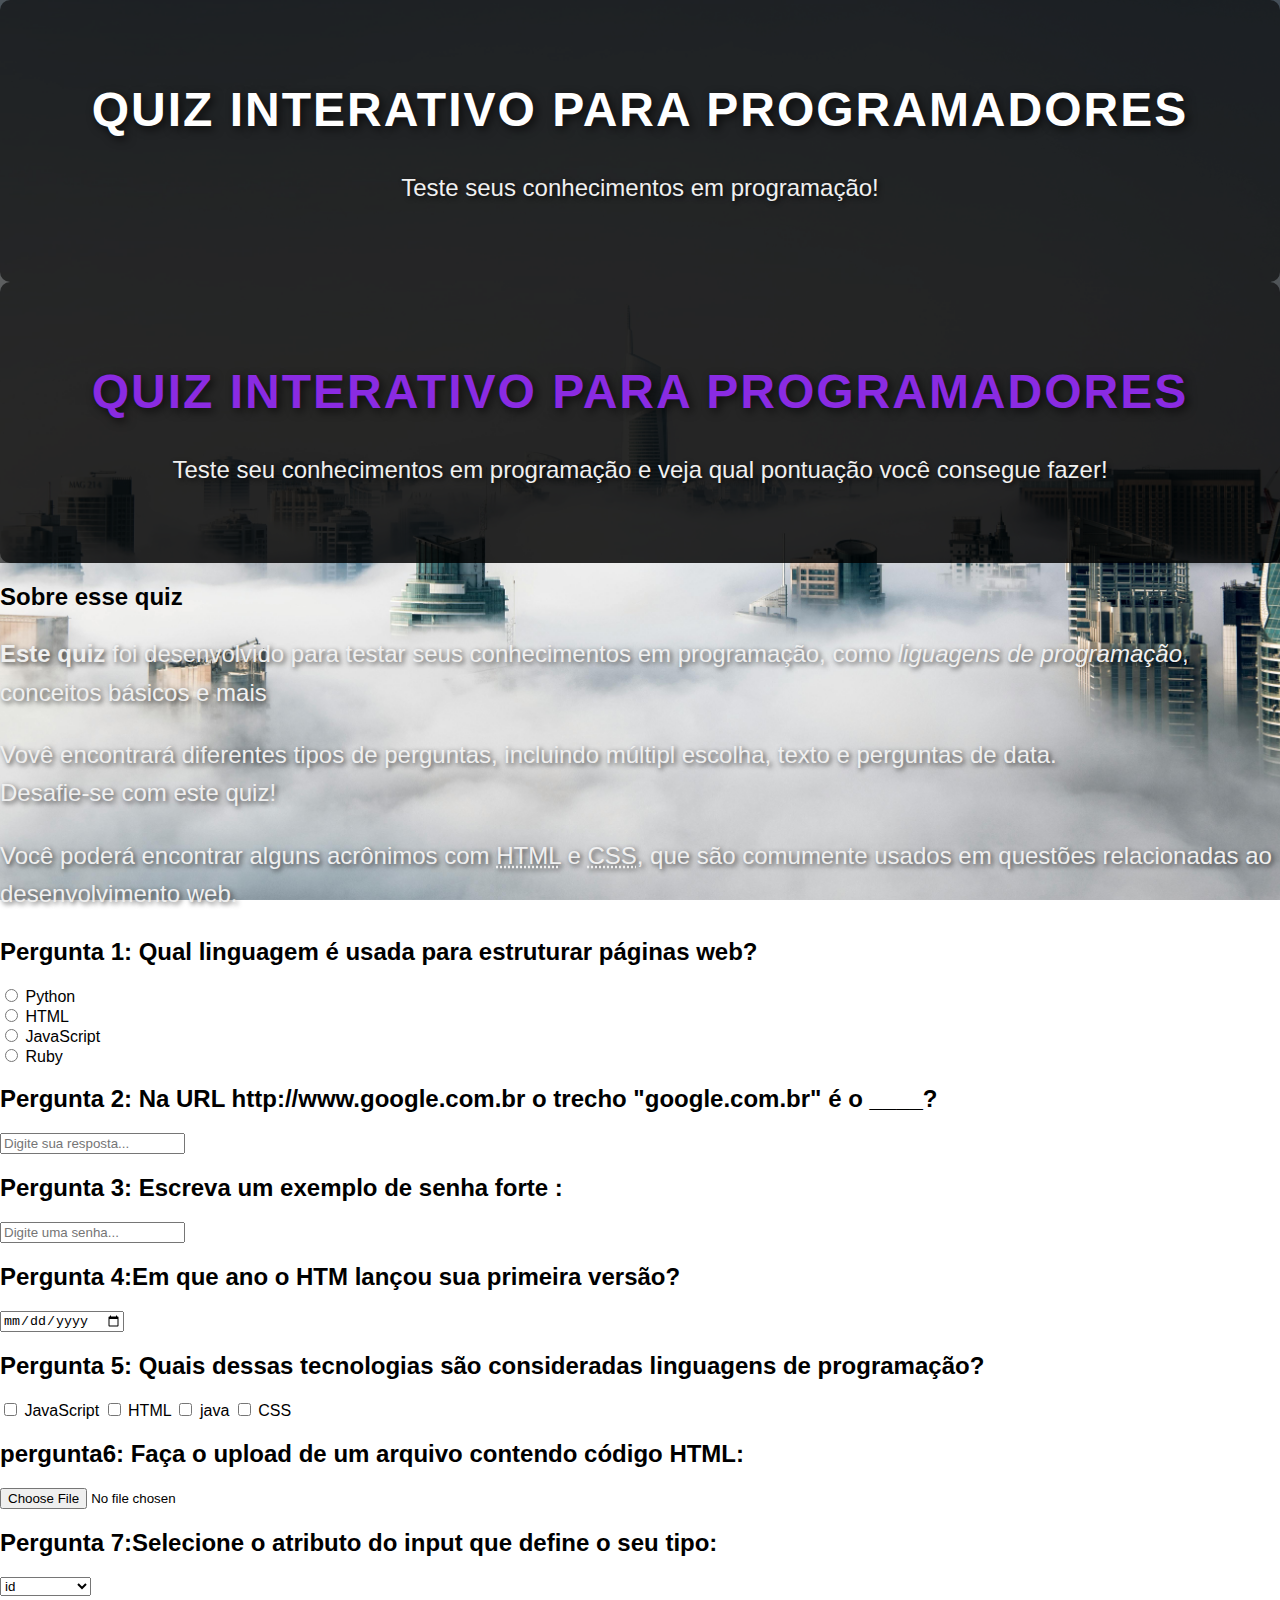
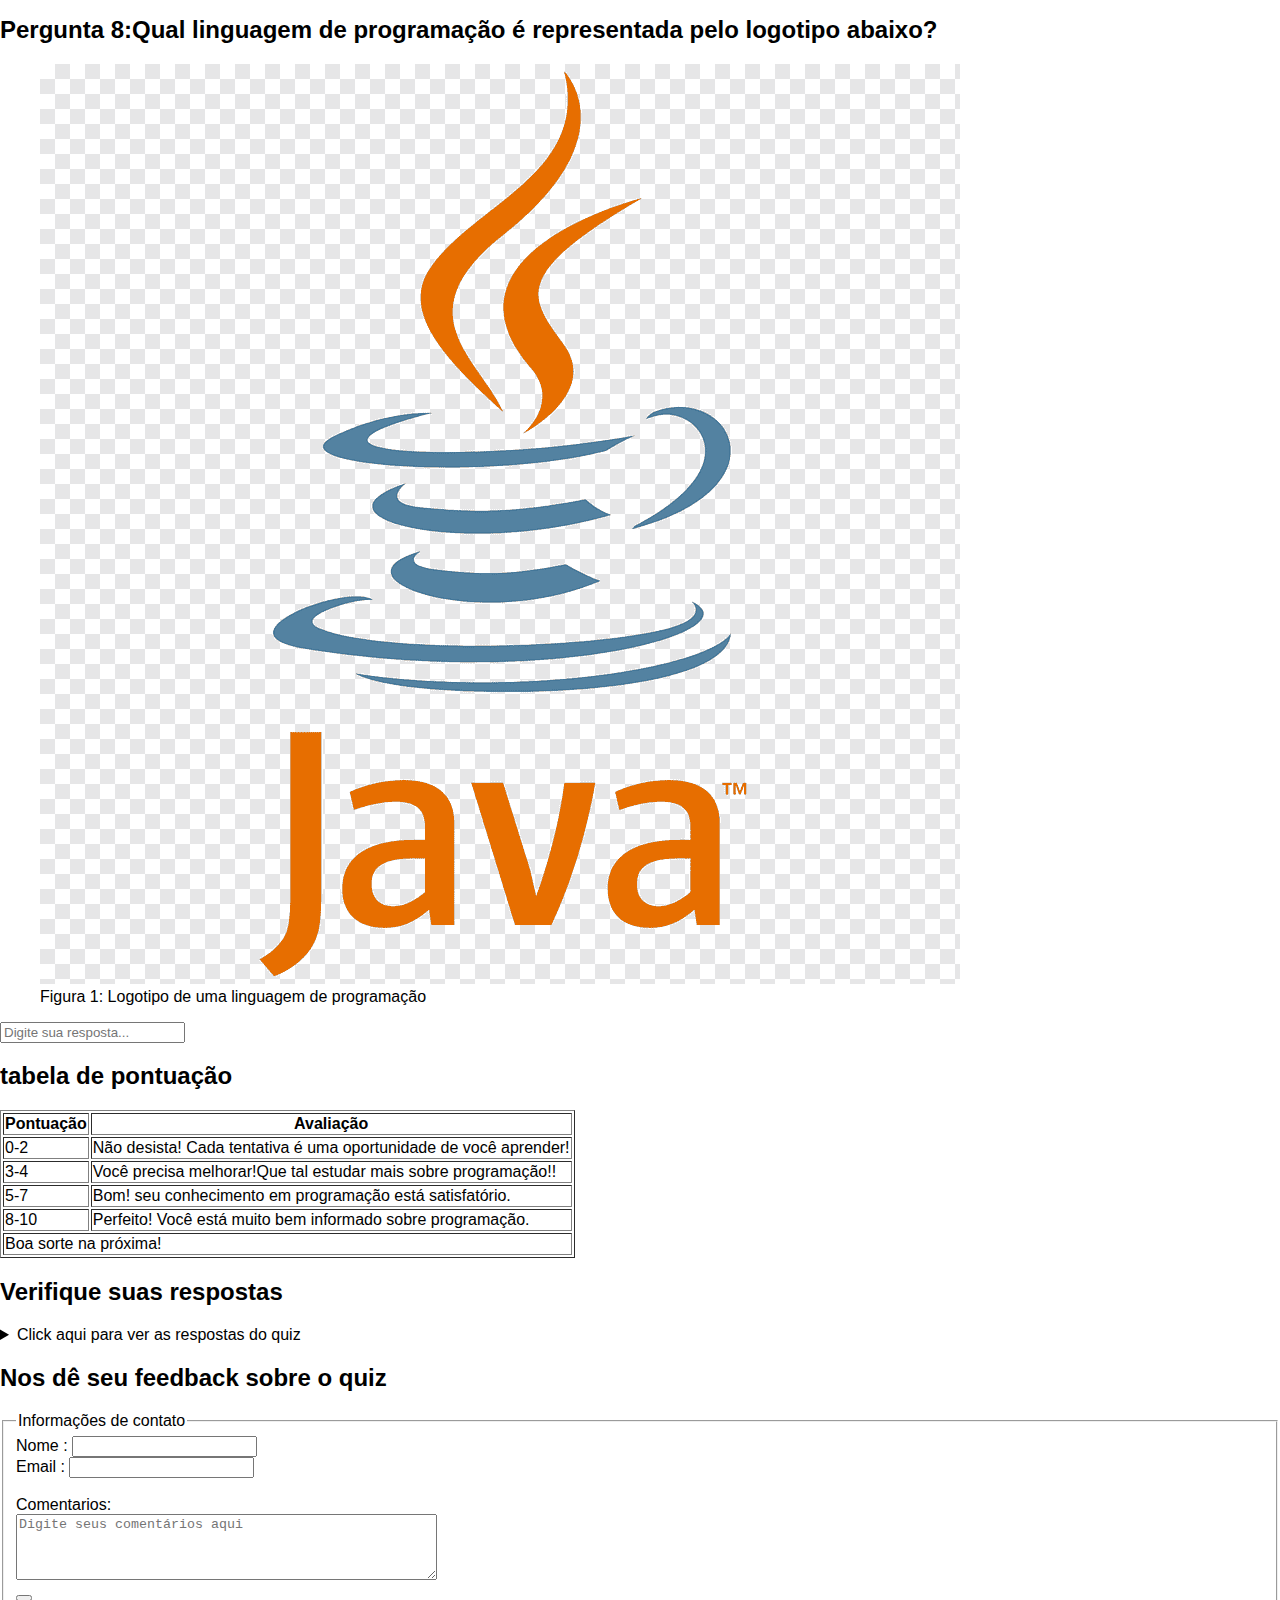
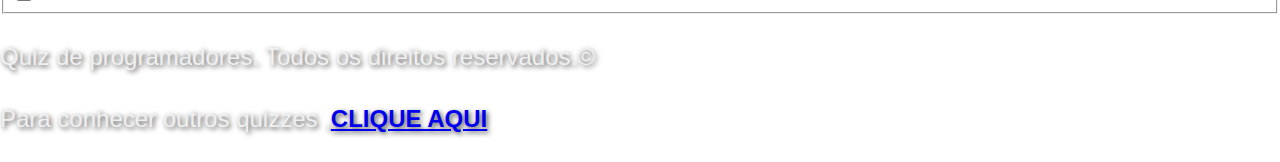
==== index.html @ 6f8b2aaf "index" ====
<!DOCTYPE html>

<html>
  <head>
    <title>Quiz para programadores</title>
    <link rel="stylesheet" href="styles.css" />
    <meta
      name="descripition"
      content="Um quiz para testar seus conhecimentos"
    />
    <style>
        /* Estilos gerais */
        body {
          margin: 0;
          font-family: Arial, sans-serif;
          height: 100%; /* Faz com que o corpo ocupe toda a altura da página */
          background-image: url('/assets/foto1.jpg');
          background-size: cover; /* Faz com que a imagem cubra toda a área do corpo */
          background-position: center; /* Centraliza a imagem no fundo */
          background-attachment: fixed; /* Mantém a imagem fixa ao rolar a página */
        }
      
        /* Estilo para o header */
        header {
          text-align: center;
          padding: 50px;
          position: relative;
        }
      
        /* Fundo semi-transparente sobre a imagem */
        header::before {
          content: '';
          position: absolute;
          top: 0;
          left: 0;
          right: 0;
          bottom: 0;
          background-color: rgba(0, 0, 0, 0.6); /* Aumenta a opacidade para deixar o fundo mais escuro */
          z-index: -1; /* Coloca o fundo abaixo do texto */
        }
      
        /* Estilo para o título (h1) */
        h1 {
          color: white; /* Cor do título */
          font-size: 3em;
          text-shadow: 3px 3px 10px rgba(0, 0, 0, 0.7); /* Aumenta a sombra para destacar mais o título */
          text-transform: uppercase; /* Deixa o texto em maiúsculas */
          letter-spacing: 2px; /* Aumenta o espaçamento entre as letras */
        }
      
        /* Estilo para o parágrafo (p) */
        p {
          color: #f0f0f0; /* Cor do parágrafo */
          font-size: 1.5em;
          text-shadow: 2px 2px 5px rgba(0, 0, 0, 0.7); /* Aumenta a sombra para destacar mais o texto */
          line-height: 1.6; /* Melhora a legibilidade do texto */
        }
      
        /* Melhorar a visibilidade e tornar o texto mais legível em dispositivos menores */
        @media (max-width: 768px) {
          h1 {
            font-size: 2em; /* Reduz o tamanho do título em telas menores */
          }
      
          p {
            font-size: 1.2em; /* Reduz o tamanho do parágrafo em telas menores */
          }
        }
      </style>
      
      
      <body>
        
      
        <header>
          <h1>Quiz interativo para programadores</h1>
          <p>Teste seus conhecimentos em programação!</p>
        </header>
      
        <!-- O restante do seu conteúdo da página vai aqui -->
      </body>
      
      
  </head>
  <body>
    <header>
      <h1 style="color: blueviolet;">Quiz interativo para programadores</h1>
      <p>
        Teste seu conhecimentos em programação e veja qual pontuação você
        consegue fazer!
      </p>
    </header>
    <main>
      <!--Introdução-->
      <section>
        <h2>Sobre esse quiz</h2>
        <p>
          <strong>Este quiz</strong> foi desenvolvido para testar seus
          conhecimentos em programação, como <em> liguagens de programação</em>,
          conceitos básicos e mais
        </p>
        <p>
          Vovê encontrará diferentes tipos de perguntas, incluindo múltipl
          escolha, texto e perguntas de data. <br />Desafie-se com este quiz!
        </p>
        <p>
          Você poderá encontrar alguns acrônimos com
          <abbr title="HyperText MArkup Lenguage">HTML</abbr> e
          <abbr title="Cascading Style Sheets">CSS</abbr>, que são comumente
          usados em questões relacionadas ao desenvolvimento web.
        </p>
      </section>
      <!--Pergunta 1 múltipla escolha:-->
      <section>
        <h2>Pergunta 1: Qual linguagem é usada para estruturar páginas web?</h2>
        <form>
          <input type="radio" value="Python" id="p1a" name="pergunta 1" />
          <label for="p1a">Python</label><br>
          <input type="radio" value="HTML" id="p1b" name="pergunta 1" />
          <label for="p1b">HTML </label><br>
          <input type="radio" value="JavaScript" id="p1c" name="pergunta 1" />
          <label for="p1c">JavaScript</label><br>
          <input type="radio" value="Ruby" id="p1d" name="pergunta 1" />
          <label for="p1d">Ruby </label>
        </form>
      </section>
      <!--Pergunta 2 : Texto-->
      <section>
        <h2>Pergunta 2: Na URL http://www.google.com.br o trecho "google.com.br" é o ____?</h2>
        <form">
        <input type="text" id="p2"name="pergunta2" placeholder="Digite sua resposta...">
        </form>
      </section>
      <!--Pergunta 3: senha-->
      <section>
        <h2>Pergunta 3: Escreva um exemplo de senha forte :</h2>
        <form>
            <input type="password" id="p3" name="pergunta3" placeholder="Digite uma senha...">
        </form>
      </section>
      <!--Pergunta 4:Data-->
      <section>
      <h2>Pergunta 4:Em que ano o HTM lançou sua primeira versão?</h2>
      <form>
        <input type="date" id="p4" name="pergunta4">
      </form>
    </section>
    <!--Pergunta 5:seleção múliopla-->
    <section>
        <h2>Pergunta 5: Quais dessas tecnologias são consideradas linguagens de programação?</h2>
        <form>
            <input type="checkbox" id="p5a" name="pergunta5" value="JavaScript">
            <label for="p5a">JavaScript</label>
            <input type="checkbox" id="p5b" name="pergunta5" value="HTML ">
            <label for="p5b">HTML</label>
            <input type="checkbox" id="p5c" name="pergunta5" value="Java">
            <label for="p5c">java</label>
            <input type="checkbox" id="p5d" name="pergunta5" value="CSS">
            <label for="p5d">CSS</label>
        </form>
    </section>
    <!--Pergunta 6:Upload de arquivo-->
    <section>
        <h2>pergunta6: Faça o upload de um arquivo contendo código HTML:</h2>
        <form >
            <input type="file" id="p6"name="pergunta6">
        </form>
    </section>
<!--Pergunta 7:Menu suspenso-->
<section>
    <h2>Pergunta 7:Selecione o atributo do input que define o seu tipo:</h2>
    <form>
        <select name="pergunta7" id="p7">
            <option value="id">id</option>
            <option value="type">Type</option>
            <option value="placeholder">placeholder</option>

        </select>
    </form>
</section>
<!--Pergunta 8:Imagem-->
<section>
    <h2>Pergunta 8:Qual linguagem de programação é representada pelo logotipo abaixo?</h2>
    <figure>
    <img src="/assets/javapng.png" alt="logo tipo de programação"><br>
    <figcaption>Figura 1: Logotipo de uma linguagem de programação</figcaption>
</figure>
    <input type="text" id="p8" name="pergunta8" placeholder="Digite sua resposta...">
</section>
<!--Tabela de pontuação-->
<section>
    <h2>tabela de pontuação</h2>
    <table border="1">
        <thead>
            <tr>
             <th>Pontuação</th>
             <th>Avaliação</th>   
            </tr>
        </thead>
        <tbody>
            <tr>
                <td>0-2</td>
                <td>Não desista! Cada tentativa é uma oportunidade de você aprender!</td>
            </tr>
            <tr>
            <td>3-4</td>
            <td> Você precisa melhorar!Que tal estudar mais sobre programação!!</td>
        </tr>
        <tr>
            <td>5-7</td>
            <td>Bom! seu conhecimento em programação está satisfatório.</td>
        </tr>
        <tr>
            <td>8-10</td>
            <td>Perfeito! Você está muito bem informado sobre programação.</td>
        </tr>
</tbody>
<tefoot>
    <tr><td colspan="2">Boa sorte na próxima!</td>
    </tr>
</tefoot>
    </table>
</section>
<!--Lista de respostas-->
<section>
    <h2>Verifique suas respostas</h2>
    <details>
        <summary>Click aqui para ver as respostas do quiz</summary>
        <ol>
            <li>HTML</li>
            <li>domínio</li>
            <li>1234hjjh</li>
            <li>1991</li>
            <li>JavaScript, Java</li>
            <li>Arquivo de ter extensão HTML</li>
            <li>Type</li>
            <li>Java</li>
        </ol>
    </details>
</section>
<!--Formulário de Feedback-->
<section>
    <h2>Nos dê seu feedback sobre o quiz</h2>
    <form>
        <fieldset>
            <legend>Informações de contato</legend>
        <label for="name">Nome :</label>
        <input type="text" id="name" name="name"><br>
        <label for="email">Email :</label>
        <input type="email"  id="email" name="email"><br><br>
        <label for="comentarios">Comentarios:</label><br>
        <textarea id="comnetários"name="comentarios" rows="4" cols="50" placeholder="Digite seus comentários aqui"></textarea><br>
        <button onclick="alert('FEEDBACK ENVIADO')"></button>
    </fieldset>
    </form>
</section>
    </main>
    <footer>
        <p>Quiz de programadores. Todos os direitos reservados.&copy</p>
        <p>Para conhecer outros quizzes ,<strong><a href="sobremim.html" target="_blank">CLIQUE AQUI</a></strong></p>
    </footer>
  </body>
</html>
---- styles.css ----
header {
    text-align: center;
    padding: 50px;
    position: relative;
    background-color: rgba(0, 0, 0, 0.6); /* Fundo sólido com opacidade */
    border-radius: 10px; /* Bordas arredondadas (opcional) */
  }
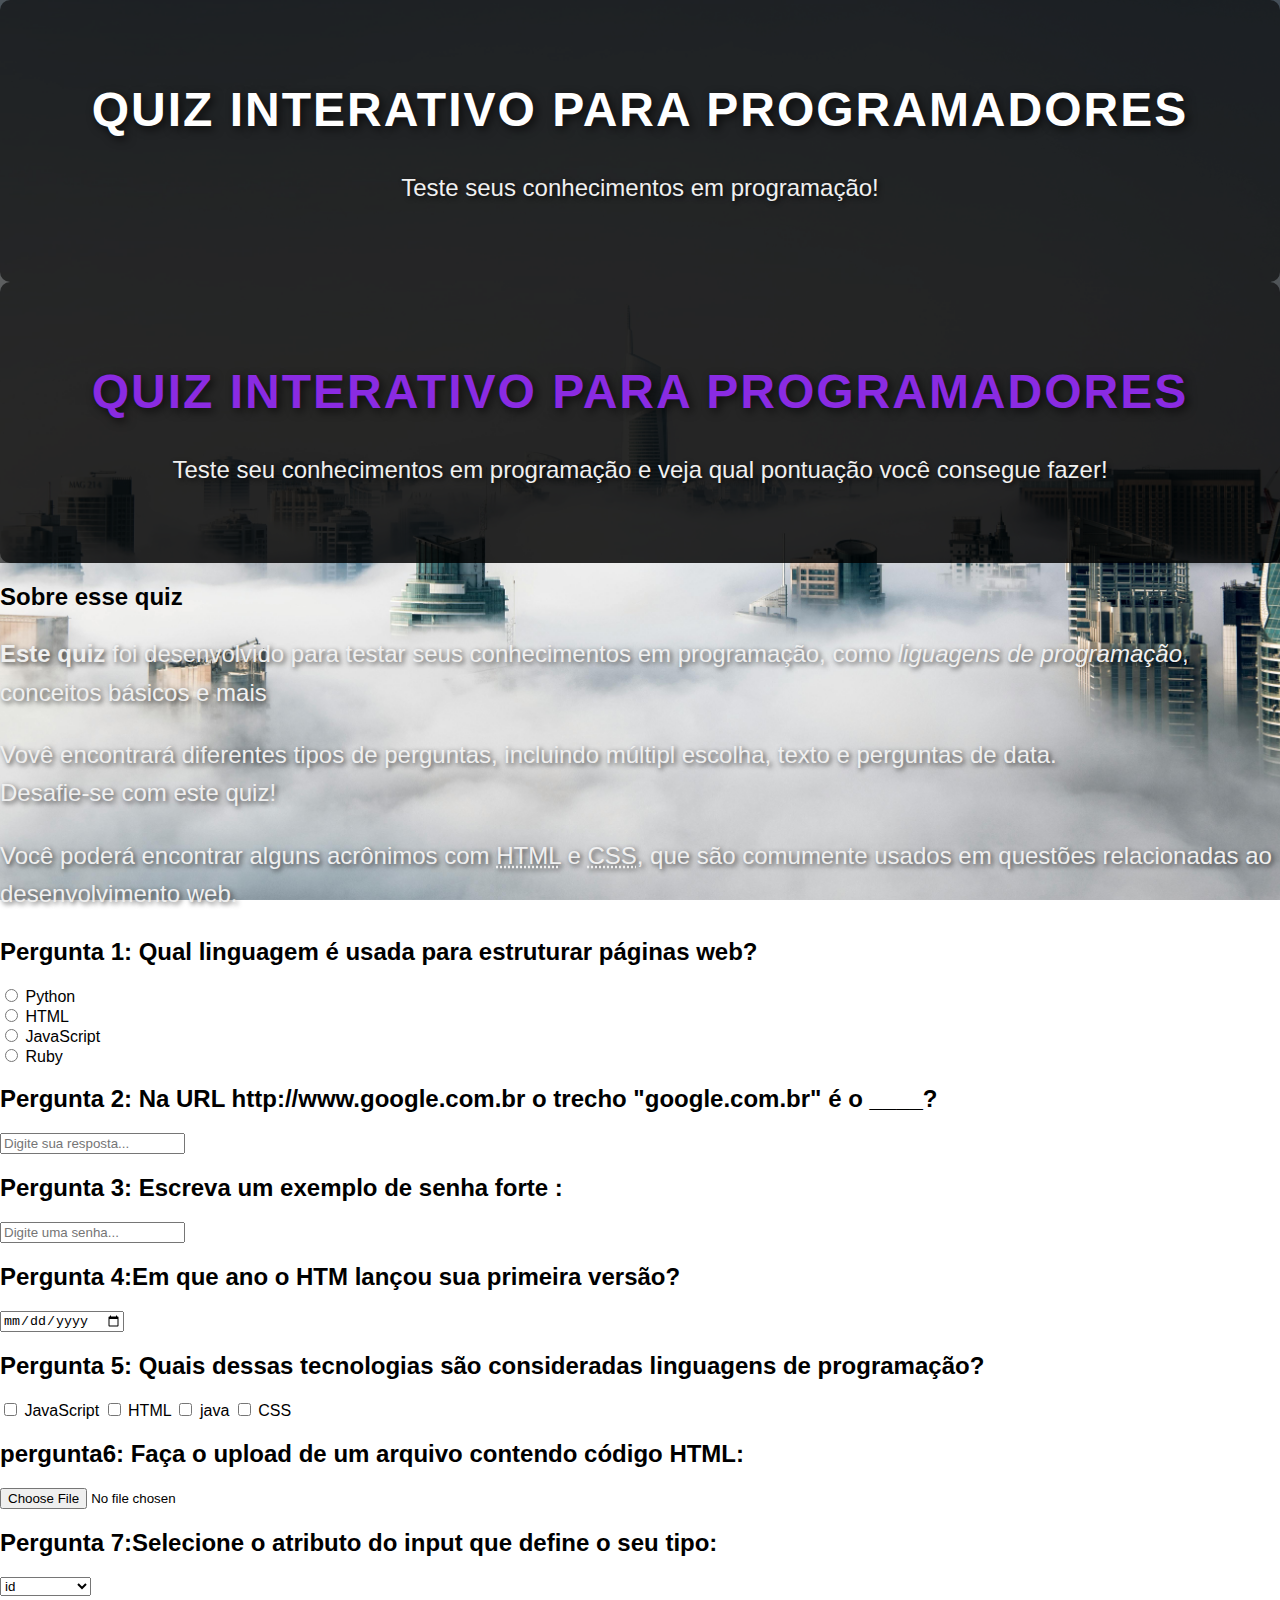
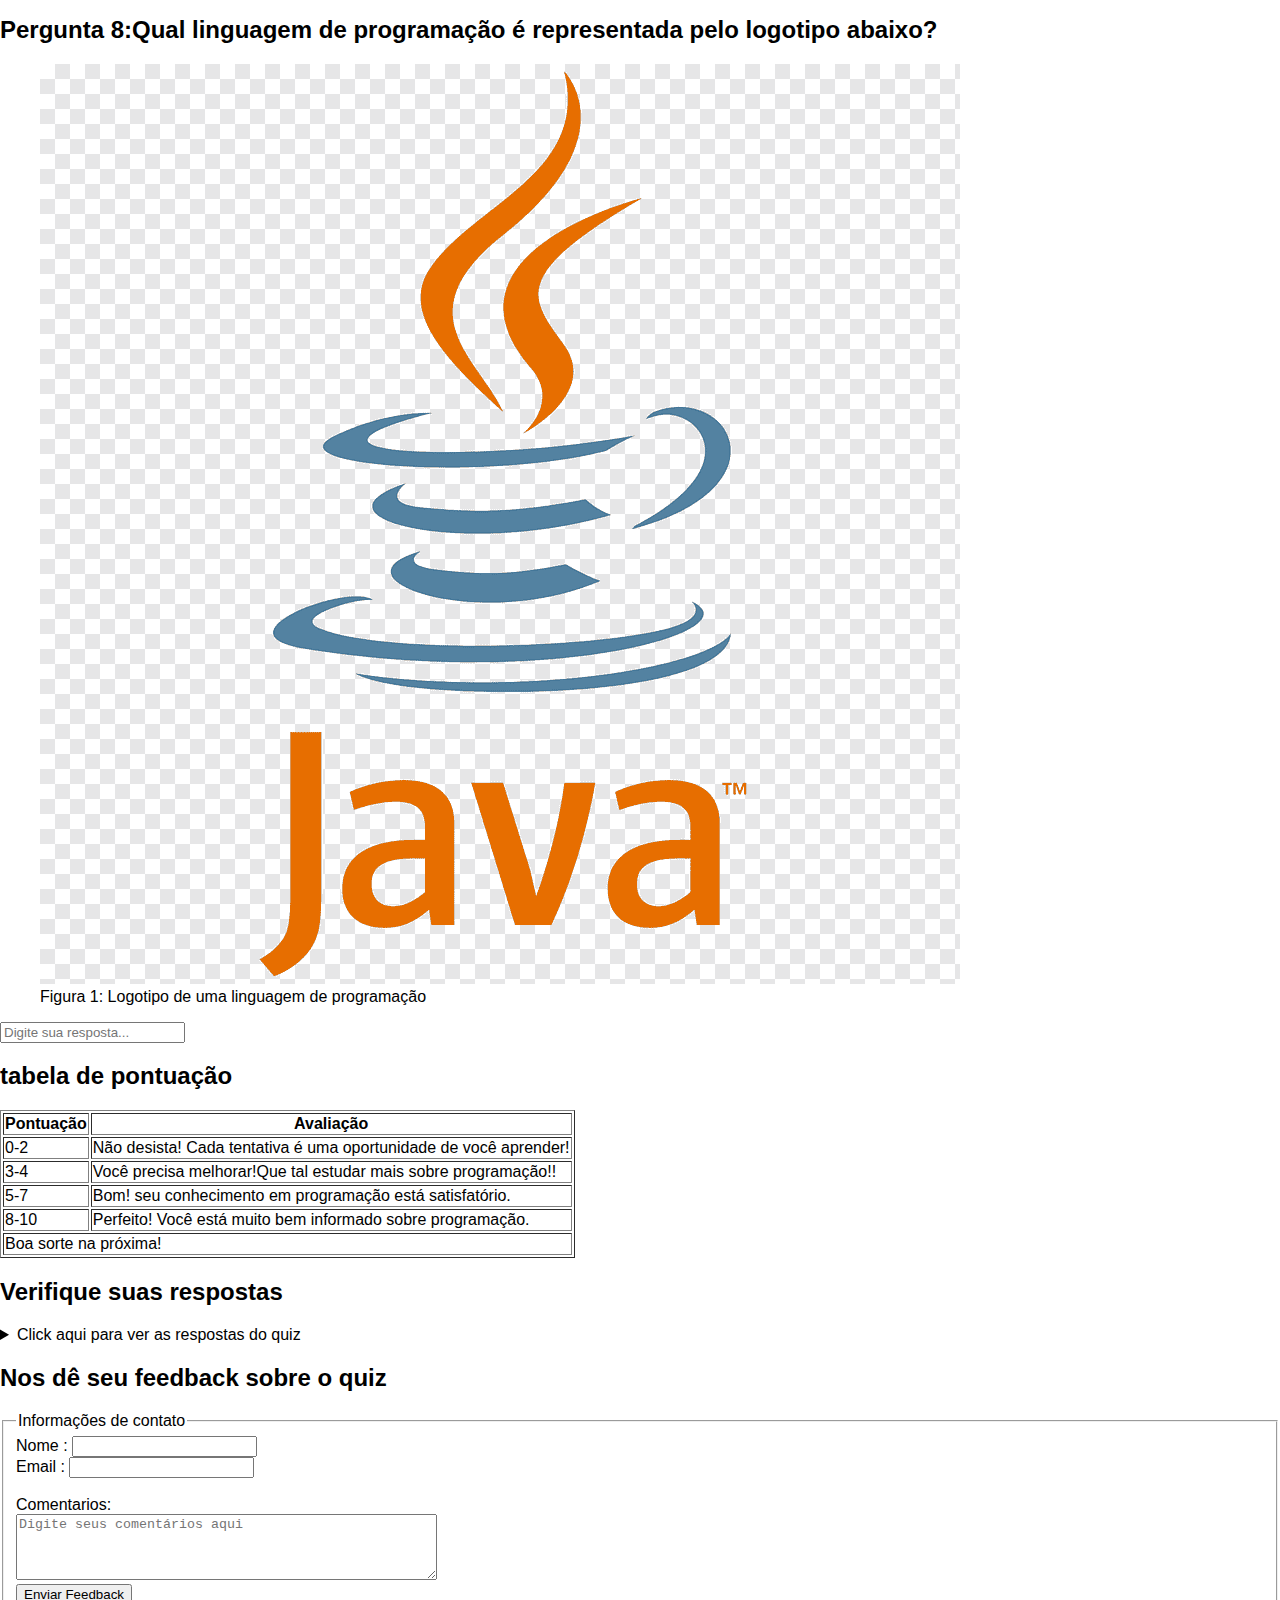
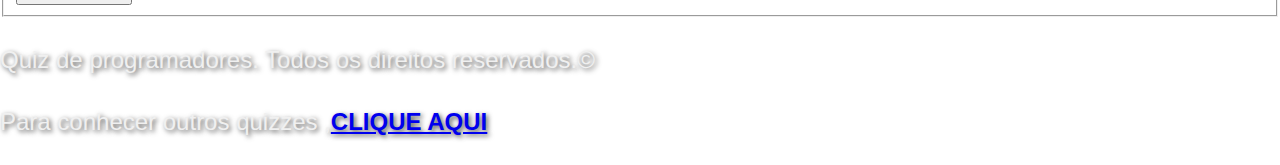
==== commit 9dc227ca: "primeiro commit" ====
--- a/index.html
+++ b/index.html
@@ -250,7 +250,7 @@
         <input type="email"  id="email" name="email"><br><br>
         <label for="comentarios">Comentarios:</label><br>
         <textarea id="comnetários"name="comentarios" rows="4" cols="50" placeholder="Digite seus comentários aqui"></textarea><br>
-        <button onclick="alert('FEEDBACK ENVIADO')"></button>
+        <button onclick="alert('FEEDBACK ENVIADO')">Enviar Feedback</button>
     </fieldset>
     </form>
 </section>
